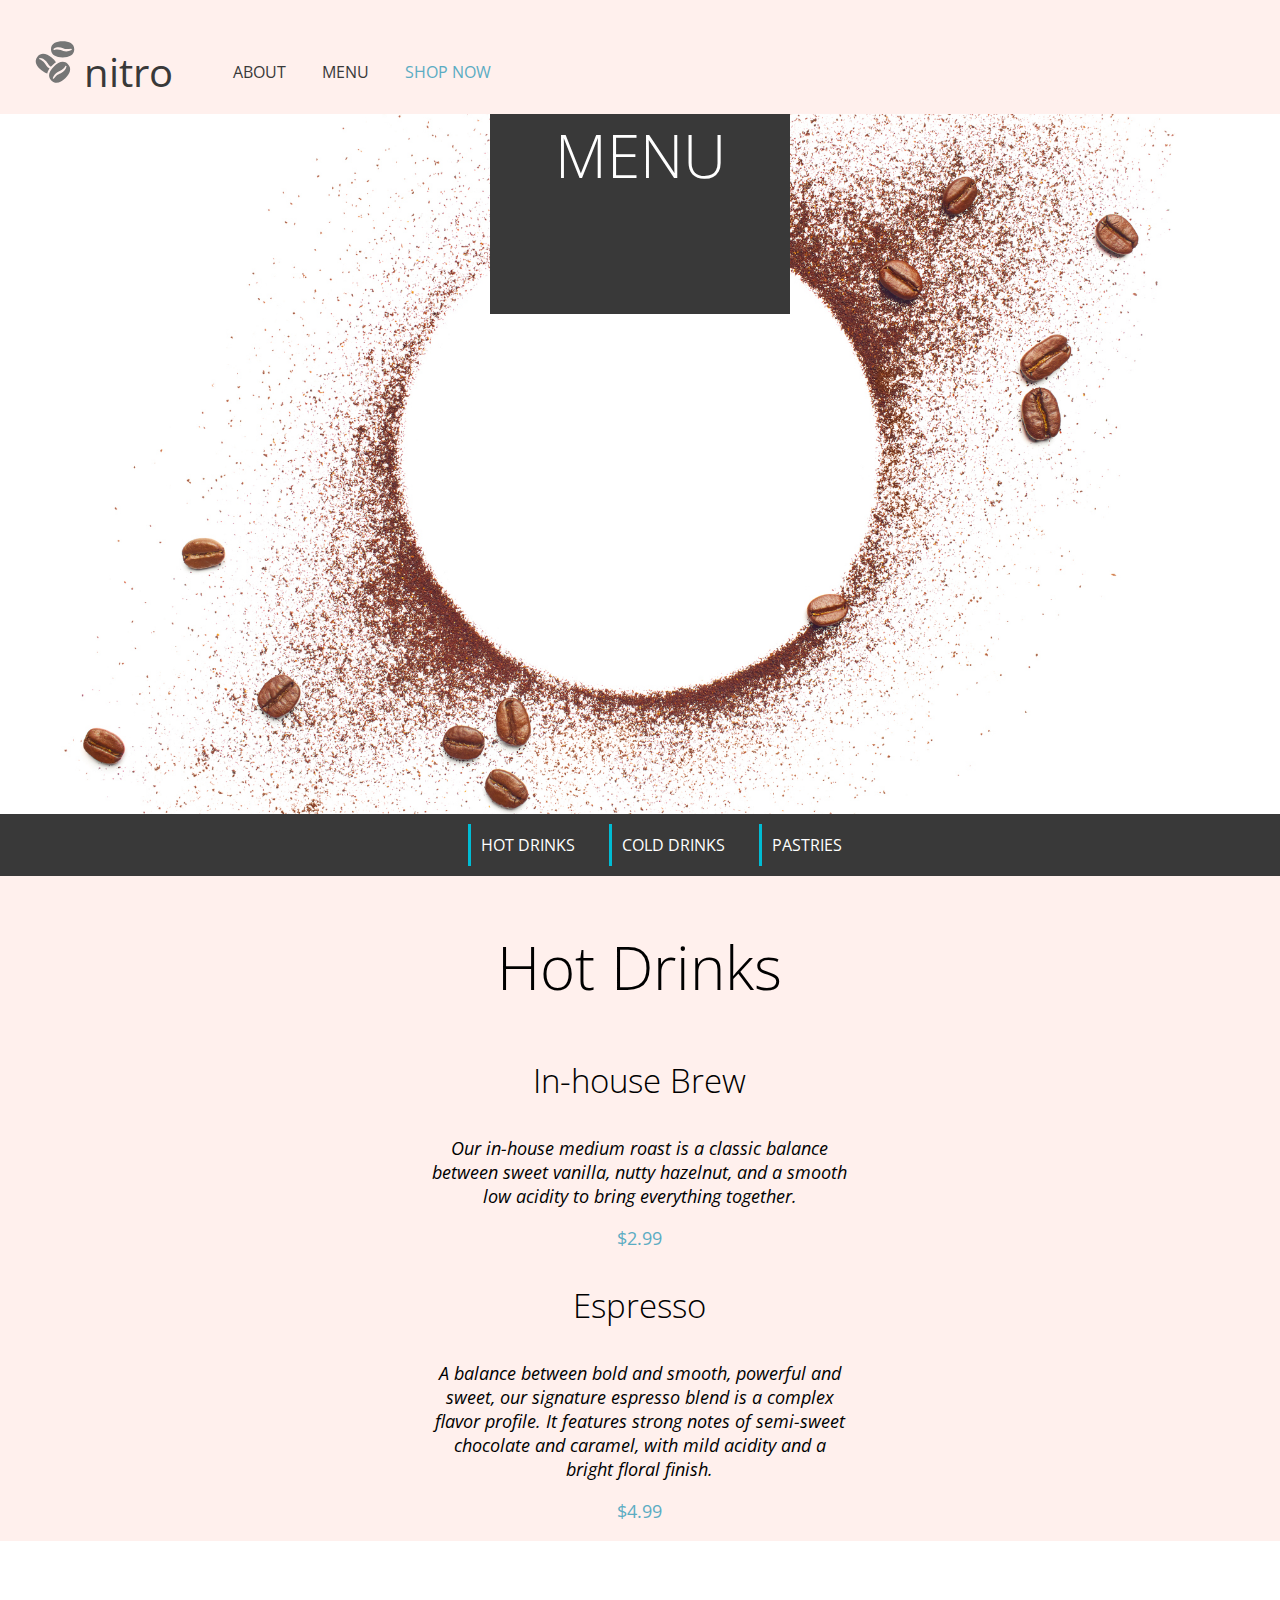
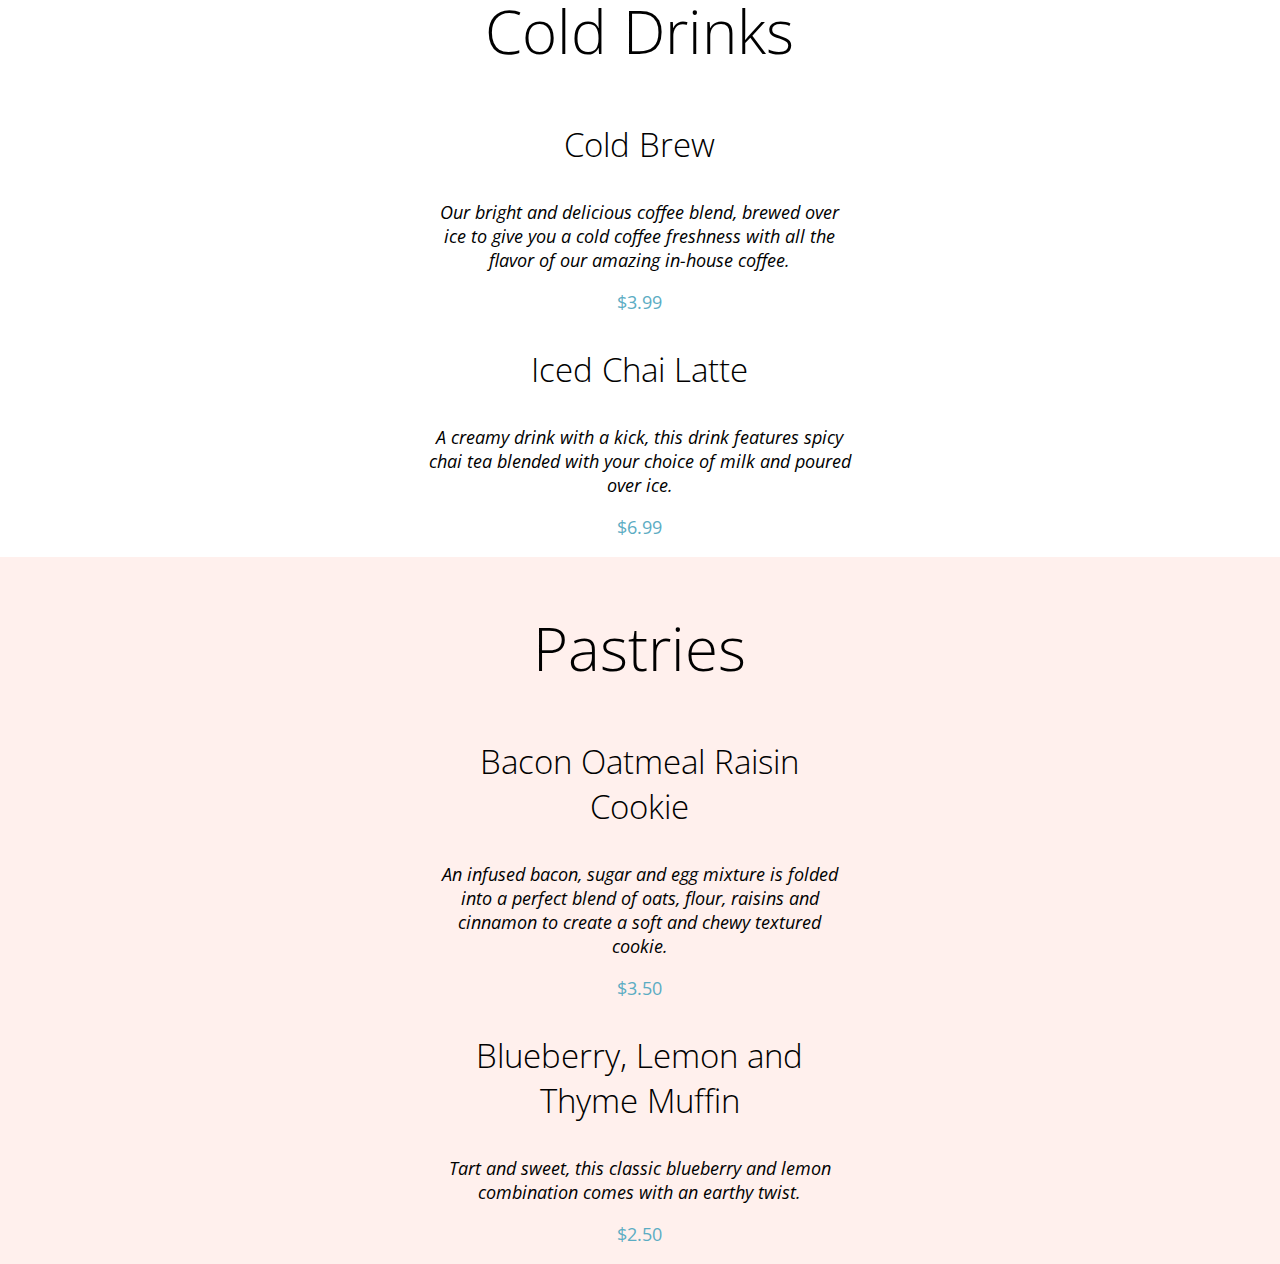
==== pages/menu.html @ c4e45bc8 "Initial commit" ====
<!DOCTYPE html>
<html lang="en">
    <head>
        <meta charset="UTF-8" />
        <meta name="viewport" content="width=device-width, initial-scale=1.0" />
        <link href="https://fonts.googleapis.com/css2?family=Open+Sans:ital,wght@0,300;0,400;0,600;0,700;1,400&display=swap" rel="stylesheet">
        <link rel="stylesheet" href="../css/global.css" />
        <link rel="stylesheet" href="../css/menu.css" />
        <title>Coffee Shop - Menu</title>
</head>
<body>
    <header>
        <nav class="navbar">
            <div class="navbar-logo">
                <a href="../index.html">
                    <img src="../assets/coffee-beans-logo-and-footer.svg" alt="coffee bean logo" class="navbar-logo-image">
                
        
                <span class="navbar-logo-text">nitro</span>
                </a>
            </div> 

            <ul class="navbar-list">                
                        <li><a href="../index.html" class="navbar-items">ABOUT</a></li>
                        <li><a href="./menu.html" class="navbar-items">MENU</a></li>
                        <li ><a href="./menu.html" class="navbar-items blue-text">SHOP NOW</a></li>
            </ul>
        </nav>     
    </header>

    <main id="main">

        <div class="menu-titlecard">
            <h1 class="menu-textbox">MENU</h1>
        </div>
            
        <nav class="menu-navbar">
            <ul class="menu-item-navbar-list">
                <li class="menu-item-navbar">HOT DRINKS</li>
                <li class="menu-item-navbar">COLD DRINKS</li>
                <li class="menu-item-navbar">PASTRIES</li>
            </ul>
        </nav>

        
        <section>
            <section class="hot-drinks">
                <section class="menu-item-descriptions">
                <h2>Hot Drinks</h2>
                
                <h3>In-house Brew</h3>
                    <p class="italic-text">Our in-house medium roast is a classic balance between sweet vanilla, nutty hazelnut, and a smooth low acidity to bring everything together.</p>
                    <p class="blue-text">$2.99</p>

                <h3>Espresso</h3>
                    <p class="italic-text">A balance between bold and smooth, powerful and sweet, our signature espresso blend is a complex flavor profile. It features strong notes of semi-sweet chocolate and caramel, with mild acidity and a bright floral finish.</p>
                    <p class="blue-text">$4.99</p>
                </section>
            </section>

            <section class="cold-drinks">
                <section class="menu-item-descriptions"> 
                <h2>Cold Drinks</h2>
                   
                <h3>Cold Brew</h3>
                    <p class="italic-text">Our bright and delicious coffee blend, brewed over ice to give you a cold coffee freshness with all the flavor of our amazing in-house coffee.</p>
                    <p class="blue-text">$3.99</p>

                <h3>Iced Chai Latte</h3>
                    <p class="italic-text">A creamy drink with a kick, this drink features spicy chai tea blended with your choice of milk and poured over ice.</p>
                    <p class="blue-text">$6.99</p>
                </section>
            </section>

            <section class="pastries">
                <section class="menu-item-descriptions"> 
                <h2>Pastries</h2>
                
                <h3>Bacon Oatmeal Raisin Cookie</h3>
                    <p class="italic-text"> An infused bacon, sugar and egg mixture is folded into a perfect blend of oats, flour, raisins and cinnamon to create a soft and chewy textured cookie.</p>
                    <p class="blue-text">$3.50</p>

                <h3>Blueberry, Lemon and Thyme Muffin</h3>
                    <p class="italic-text">Tart and sweet, this classic blueberry and lemon combination comes with an earthy twist.</p>
                    <p class="blue-text">$2.50</p>
            </section>
            </section>
        </section>
        
            
        </main>

    </body>
</html>
---- css/global.css ----
/* ---------------- tags below ---------------- */

body {
    font-family: 'Open Sans';
    font-weight: 400;
    margin: 0;
    }

h1, h2 {
    font-size: 3.75rem;
    font-weight: 300;
  }

h3 {
    font-size: 2.0625rem;
    font-weight: 300;
  }

p {
    font-size: 1.125rem;
    font-weight: 400; 
}

a {
    text-decoration: none;
  }

li {
    margin: 1rem;
    list-style-type: none;
    display: inline-block;
}


/* ---------------- classes below ---------------- */



.navbar-items, .navbar-logo {
    display: inline-block;
    align-items: center;
    padding: 1.875rem 0rem 0rem 0rem;
    background-color: #FFF0ED;
    color: #393939;   
}

.navbar {
    /* text-align: center;  */
    padding: 0.9375rem 1.875rem;
    background-color: #FFF0ED;

}

.navbar-logo a{
    display: inline-block; 
    vertical-align: middle;

}

.navbar-logo{
    margin:0;
    padding: 0;
}

.navbar-logo-image {
    width: 50px; 
    height: auto; 
    display: inline-block;
    /* vertical-align: top;  */
    margin:0;
    padding: 0;

}

.navbar-list {
    text-decoration: none;
    display: inline-block;
    vertical-align: bottom;
    gap: 0.9375rem;
    margin:0;
    padding-bottom: 0;

}

.navbar-logo-text{
    text-decoration: none;
    font-size: 2.5rem;
    color: #393939;
}

    
button {
    background-color: #5BACC3; 
    color: white; 
    border: none; 
    padding: 10px 24px; 
    margin: 20px auto;
    font-size: 1.3125rem;
    font-weight: 400;
}

.blue-text{
    text-decoration: none;
    color: #5BACC3;
}
---- css/menu.css ----
.menu-titlecard {
    width: 100%;
    height: 700px;
    background-image: url('../assets/coffee-circle.jpg'); 
    background-size: cover;
    background-position: center;
    align-items: center;
    text-align: center;
}

.menu-textbox {
    width: 300px;
    height: 200px;
    background-color: #393939; 
    color: white;
    
    display:inline-block;
    align-items: center;
    justify-content: center;
    text-align: center;
    margin:0;    
}

.main-heading {
    font-size: 24px;
    margin: 0;
    font-family: 'Open Sans', sans-serif;
    font-weight: 700;
}

.menu-navbar {
    background-color: #393939; 
    text-align:center;
}


.menu-item-navbar-list {
    display: inline-block;
    font: white;
    margin:0;
}

.menu-item-navbar {
    color: white;
    padding: 0.625rem;     
    display: inline-block;
    font: white;
    margin: 0.625rem;
    border-left: 0.1875rem solid #00bcd4; 
}

.menu-categories-breakdown {
    width: 33%;
}

.hot-drinks, .pastries {
    background-color: #FFF0ED;
    overflow: hidden;

}

.menu-item-descriptions {
    width: 33%;
    text-align: center;
    margin:0 auto;
}

.pastries {
    background-color: #FFF0ED;

}

p.italic-text {
    font-style: italic;
}

.cold-drinks{
    overflow: hidden;
}
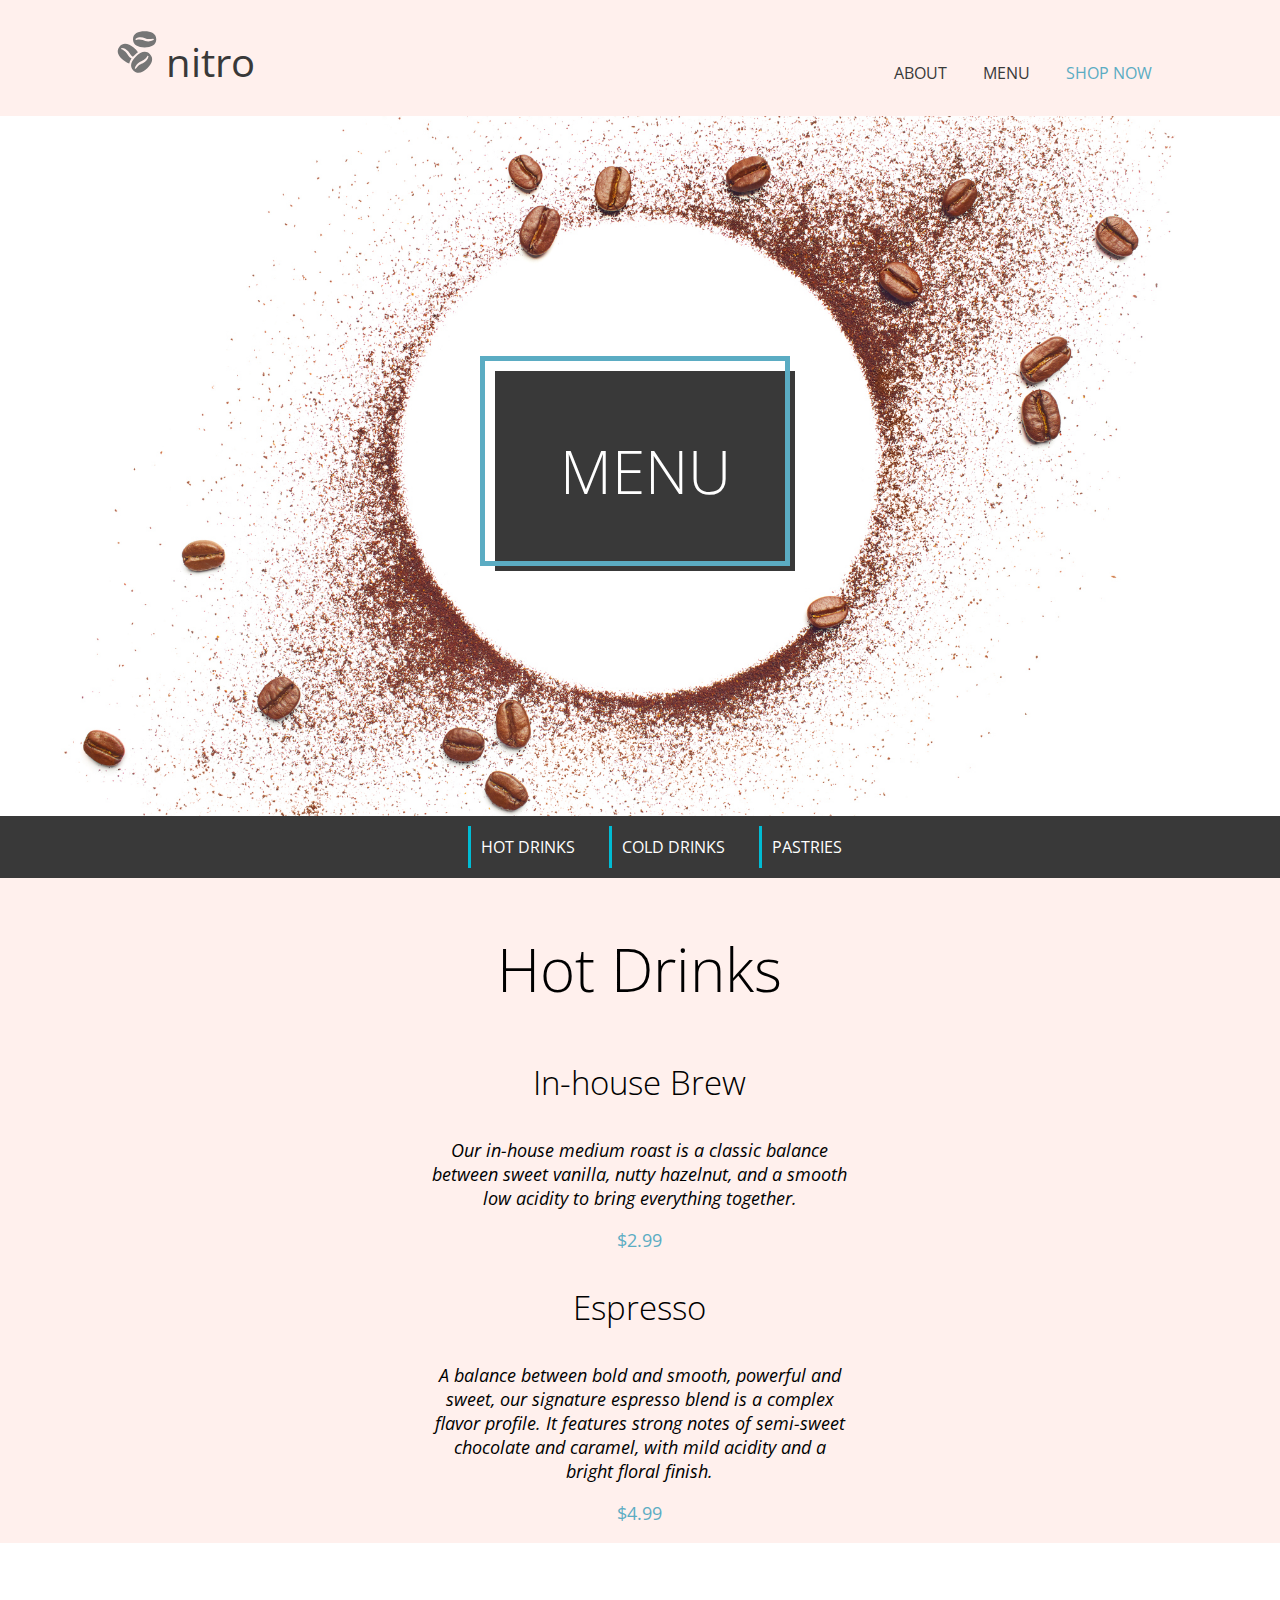
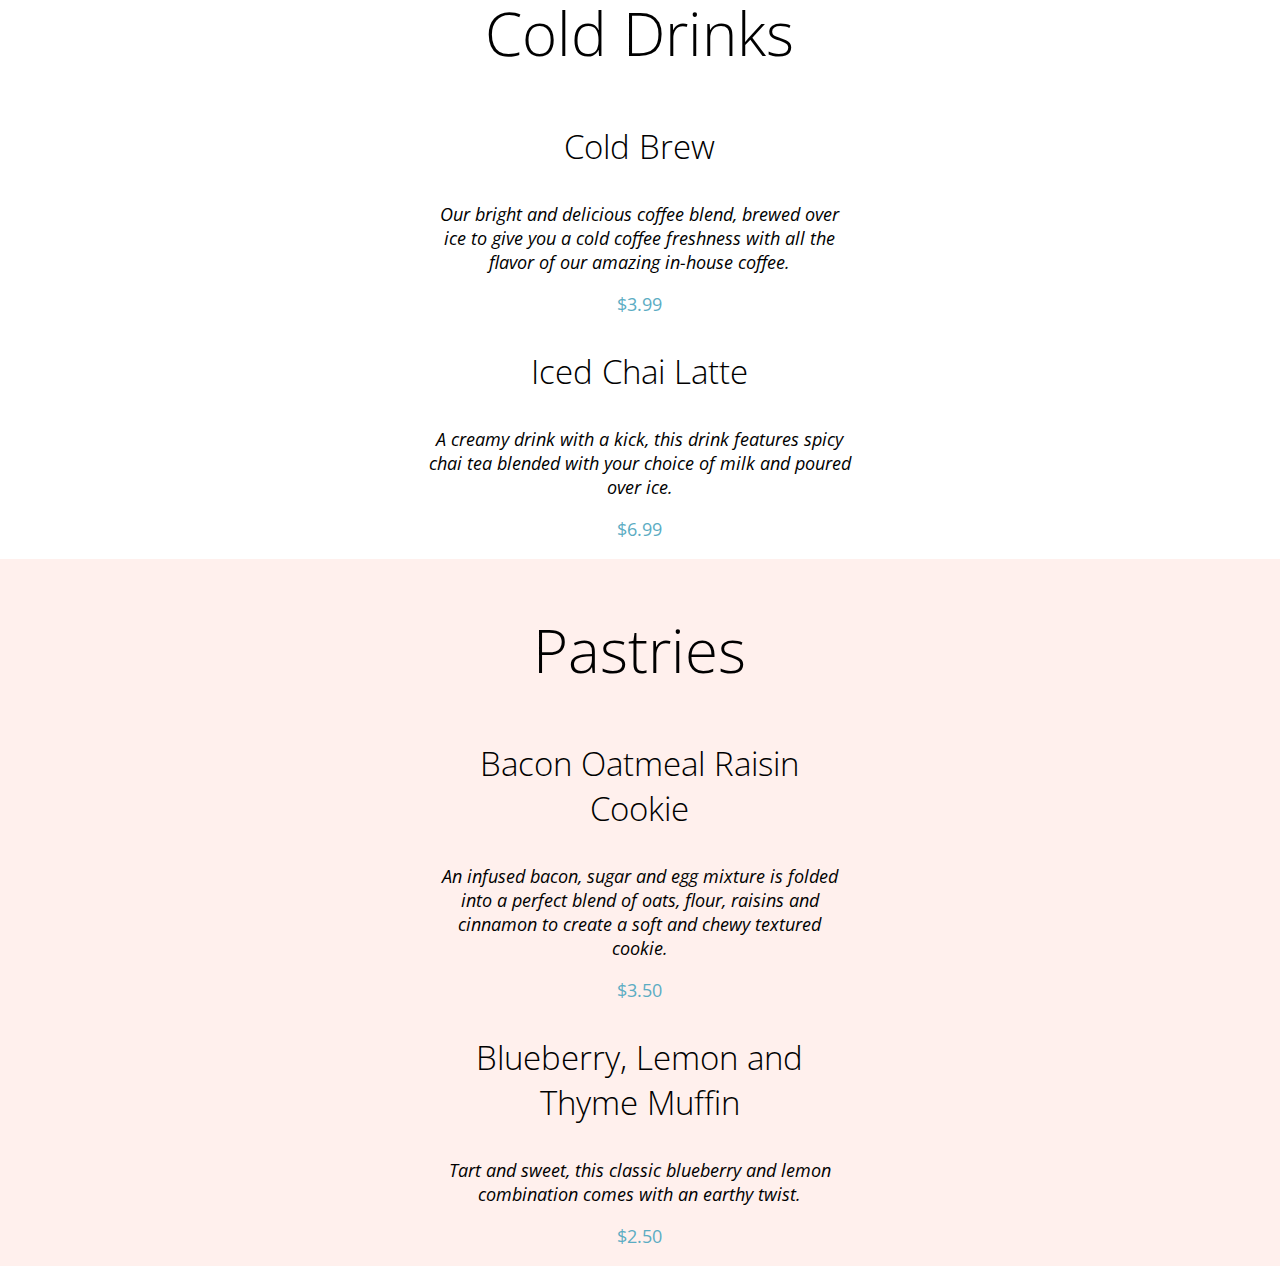
==== commit 693c010d: "Separated logos and images into the assets folder" ====
--- a/pages/menu.html
+++ b/pages/menu.html
@@ -14,7 +14,7 @@
         <nav class="navbar">
             <div class="navbar-logo">
                 <a href="../index.html">
-                    <img src="../assets/coffee-beans-logo-and-footer.svg" alt="coffee bean logo" class="navbar-logo-image">
+                    <img src="../assets/logos/coffee-beans-logo-and-footer.svg" alt="coffee bean logo" class="navbar-logo-image">
                 
         
                 <span class="navbar-logo-text">nitro</span>
--- a/css/global.css
+++ b/css/global.css
@@ -1,109 +1,129 @@
+/* ---------------- variables below ---------------- */
 /* ---------------- tags below ---------------- */
-
 body {
-    font-family: 'Open Sans';
-    font-weight: 400;
-    margin: 0;
-    }
+  font-family: "Open Sans";
+  font-weight: 400;
+  margin: 0;
+}
 
 h1, h2 {
-    font-size: 3.75rem;
-    font-weight: 300;
-  }
+  font-size: 3.75rem;
+  font-weight: 300;
+}
 
 h3 {
-    font-size: 2.0625rem;
-    font-weight: 300;
-  }
+  font-size: 2.0625rem;
+  font-weight: 300;
+}
 
 p {
-    font-size: 1.125rem;
-    font-weight: 400; 
+  font-size: 1.125rem;
+  font-weight: 400;
 }
 
 a {
-    text-decoration: none;
-  }
+  text-decoration: none;
+}
 
 li {
-    margin: 1rem;
-    list-style-type: none;
-    display: inline-block;
+  margin: 1rem;
+  list-style-type: none;
+  display: inline-block;
 }
 
-
 /* ---------------- classes below ---------------- */
-
-
-
 .navbar-items, .navbar-logo {
-    display: inline-block;
-    align-items: center;
-    padding: 1.875rem 0rem 0rem 0rem;
-    background-color: #FFF0ED;
-    color: #393939;   
+  display: inline-block;
+  align-items: center;
+  padding: 1.875rem 0rem 0rem 0rem;
+  background-color: #FFF0ED;
+  color: #393939;
 }
 
 .navbar {
-    /* text-align: center;  */
-    padding: 0.9375rem 1.875rem;
-    background-color: #FFF0ED;
-
+  /* text-align: center;  */
+  display:flex;
+  justify-content: space-between;
+  align-items: center;
+  padding: 1rem 7em;
+  background-color: #FFF0ED;
 }
 
-.navbar-logo a{
-    display: inline-block; 
-    vertical-align: middle;
-
+.navbar-logo a {
+  display: inline-block;
+  vertical-align: middle;
 }
 
-.navbar-logo{
-    margin:0;
-    padding: 0;
+.navbar-logo {
+  margin: 0;
+  padding: 0;
 }
 
 .navbar-logo-image {
-    width: 50px; 
-    height: auto; 
-    display: inline-block;
-    /* vertical-align: top;  */
-    margin:0;
-    padding: 0;
-
+  width: 50px;
+  height: auto;
+  display: inline-block;
+  margin: 0;
+  padding: 0;
 }
 
 .navbar-list {
-    text-decoration: none;
-    display: inline-block;
-    vertical-align: bottom;
-    gap: 0.9375rem;
-    margin:0;
-    padding-bottom: 0;
-
+  text-decoration: none;
+  display: inline-block;
+  vertical-align: bottom;
+  gap: 0.9375rem;
+  margin: 0;
+  padding-bottom: 0;
+  margin-left: auto;
 }
 
-.navbar-logo-text{
-    text-decoration: none;
-    font-size: 2.5rem;
-    color: #393939;
+.navbar-logo-text {
+  text-decoration: none;
+  font-size: 2.5rem;
+  color: #393939;
 }
-
-    
-button {
-    background-color: #5BACC3; 
-    color: white; 
-    border: none; 
-    padding: 10px 24px; 
-    margin: 20px auto;
-    font-size: 1.3125rem;
-    font-weight: 400;
-}
-
-.blue-text{
-    text-decoration: none;
-    color: #5BACC3;
-} 
 
 
 
 
+
+.button-offset {
+  width: 180px;
+  height: 44px;
+  margin: 20px;
+  /* padding: 10px 20px; */
+  background-color: #5BACC3;
+  color: white;
+  font-size: 1.3125rem;
+  font-weight: 400;
+  position: relative;
+  border: none;
+  display: inline-flex;
+  align-items: center;
+  justify-content: center;
+  text-align: center;
+  cursor: pointer;
+
+}
+
+.button-offset::before {
+  content: '';
+  position: absolute;
+  top: -8px;
+  left: -8px;
+  width: 100%;
+  height: 100%;
+  border: 2px solid #393939;
+  transition: all 0.2s ease;
+}
+
+.button-offset:hover::before {
+  top: 0;
+  left: 0;
+}
+
+
+.blue-text {
+  text-decoration: none;
+  color: #5BACC3;
+}--- a/css/menu.css
+++ b/css/menu.css
@@ -3,11 +3,13 @@
 .menu-titlecard {
     width: 100%;
     height: 700px;
-    background-image: url('../assets/coffee-circle.jpg'); 
+    background-image: url('../assets/images/coffee-circle.jpg'); 
     background-size: cover;
     background-position: center;
+    display: flex;
+    justify-content: center;
     align-items: center;
-    text-align: center;
+ 
 }
 
 .menu-textbox {
@@ -16,18 +18,25 @@
     background-color: #393939; 
     color: white;
     
-    display:inline-block;
+    display: flex;
     align-items: center;
     justify-content: center;
     text-align: center;
     margin:0;    
+    position: relative;
+
+    transform: translate(5px, 5px);
 }
 
-.main-heading {
-    font-size: 24px;
-    margin: 0;
-    font-family: 'Open Sans', sans-serif;
-    font-weight: 700;
+.menu-textbox::before {
+    content: '';
+    position: absolute;
+    width: 100%;
+    height: 100%;
+    border: 5px solid #5BACC3;
+    bottom: 5px;
+    right: 5px;
+
 }
 
 .menu-navbar {
@@ -80,3 +89,9 @@
     overflow: hidden;
 }
 
+/* .main-heading {
+    font-size: 24px;
+    margin: 0;
+    font-family: 'Open Sans', sans-serif;
+    font-weight: 700;
+} */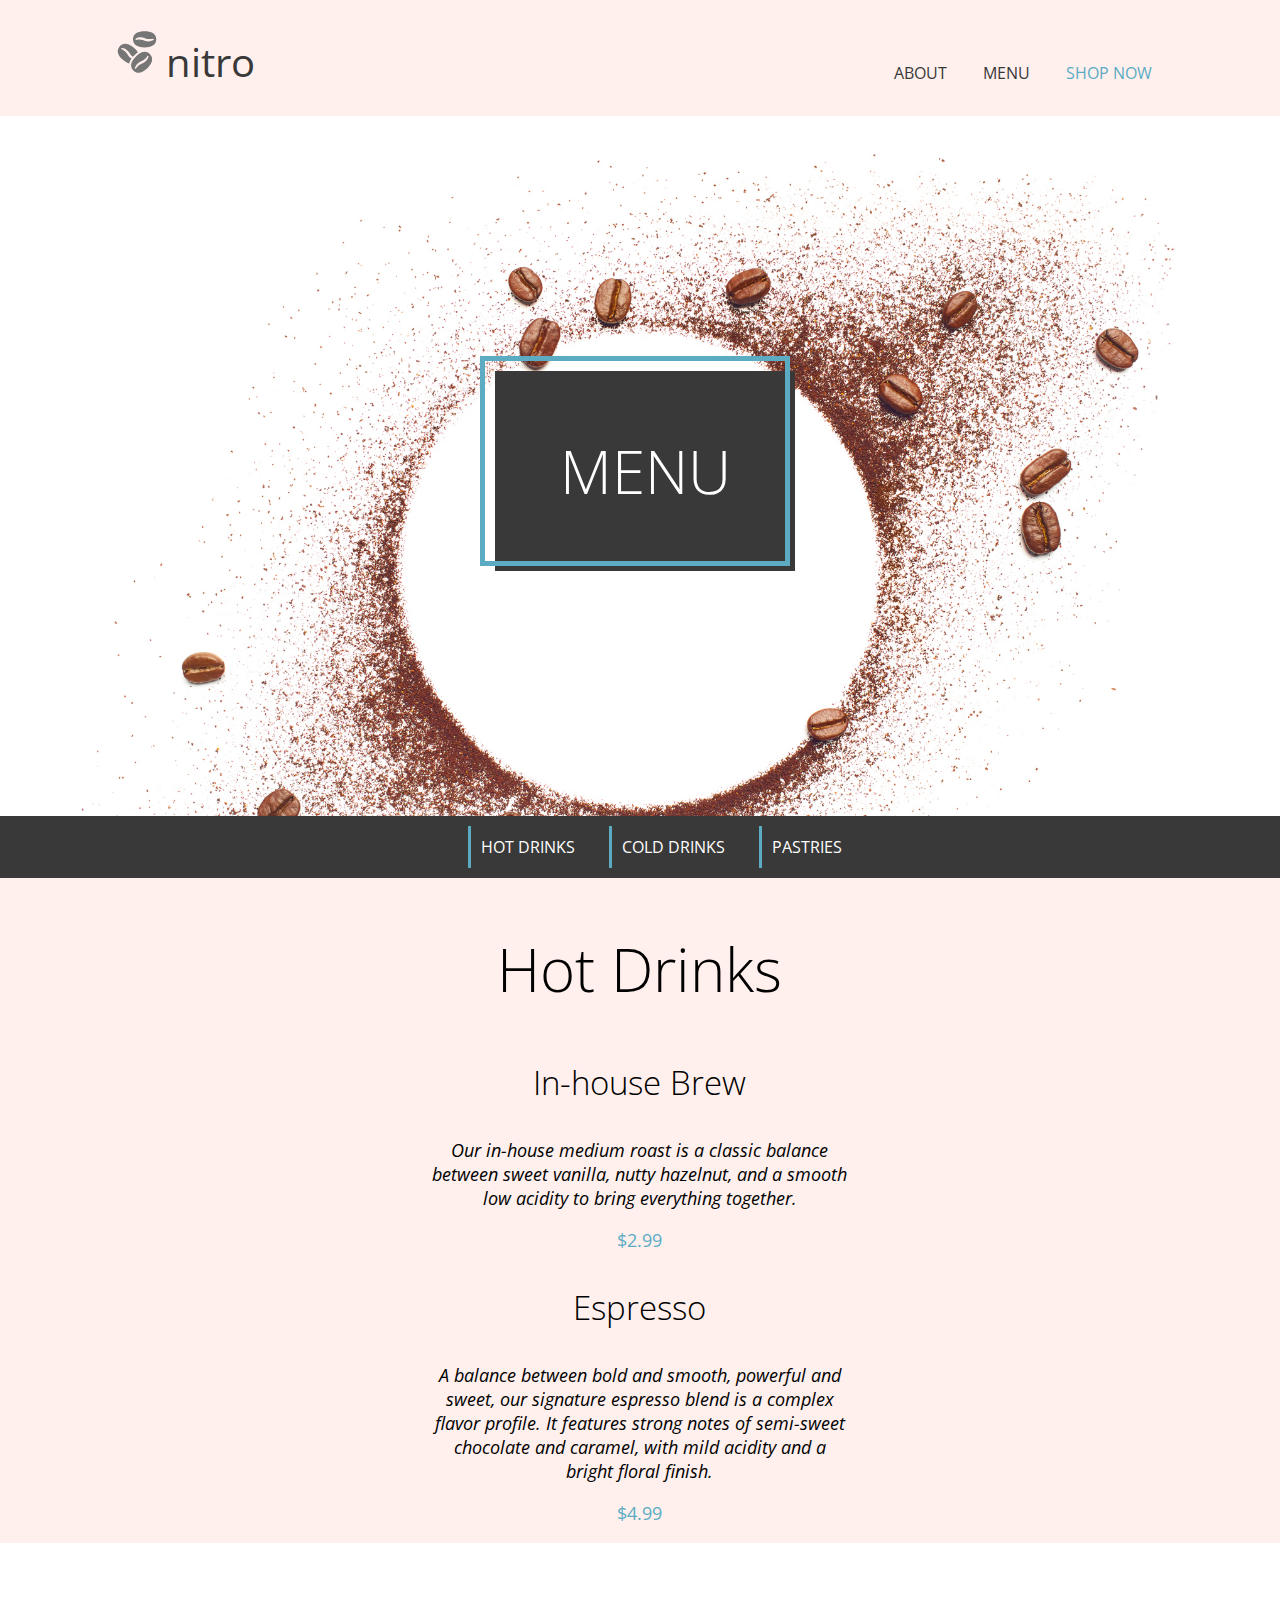
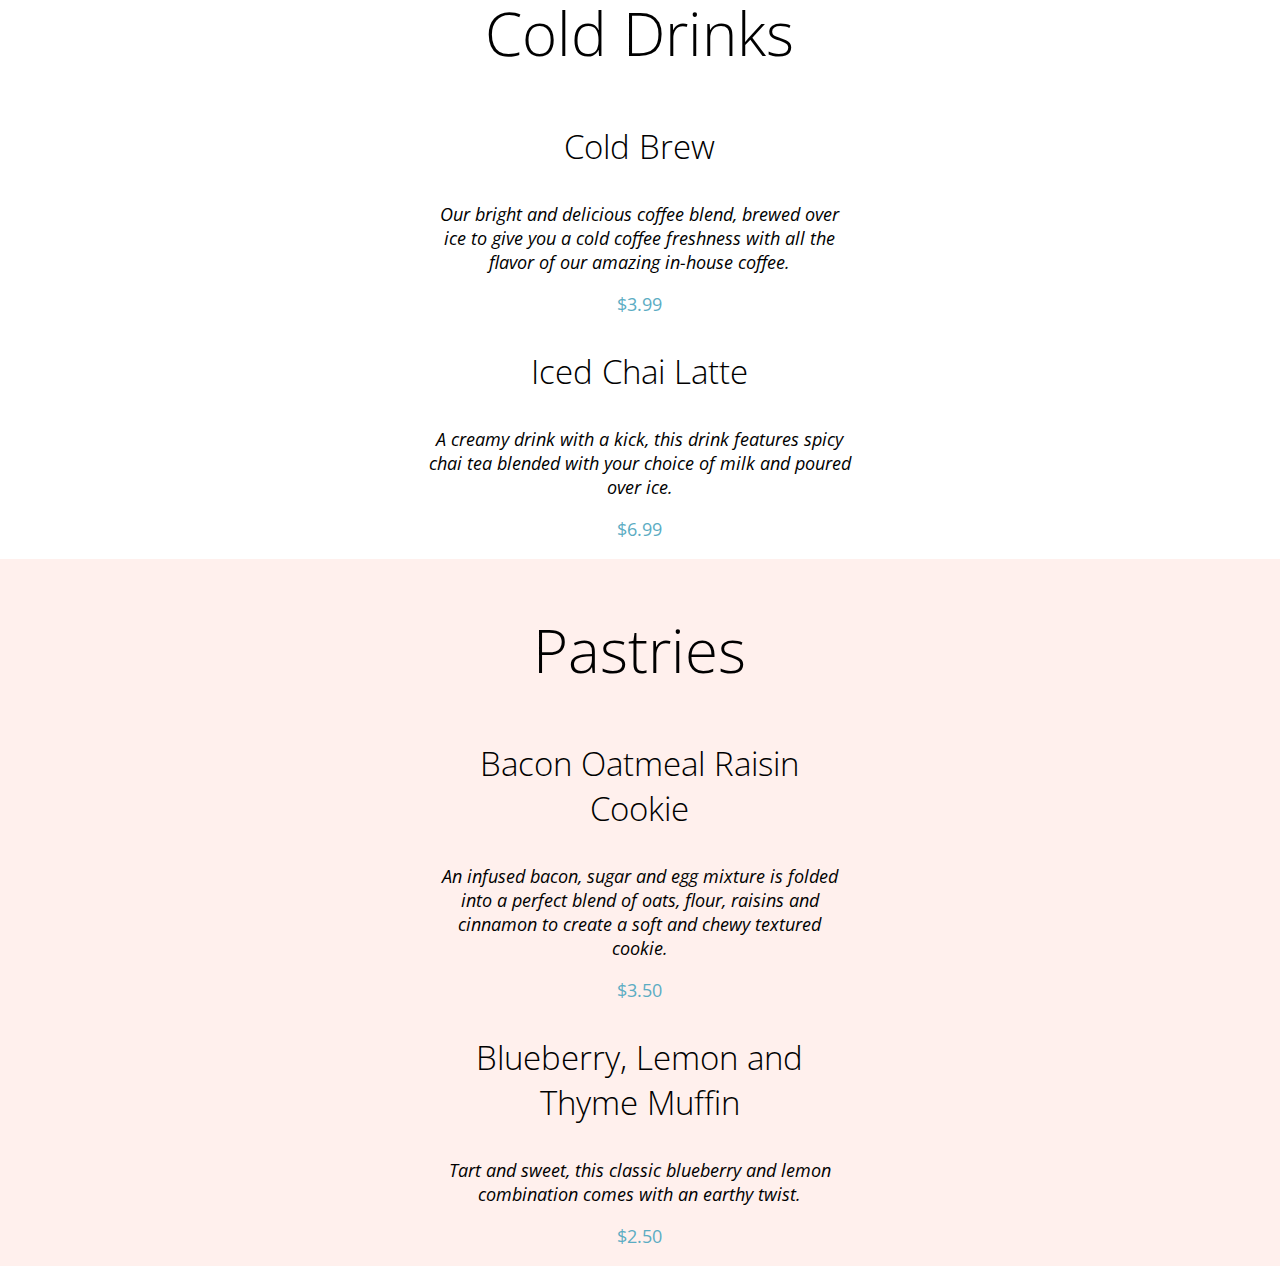
==== commit b0e8ac98: "Final touches" ====
--- a/pages/menu.html
+++ b/pages/menu.html
@@ -1,98 +1,119 @@
-
 <!DOCTYPE html>
 <html lang="en">
-    <head>
-        <meta charset="UTF-8" />
-        <meta name="viewport" content="width=device-width, initial-scale=1.0" />
-        <link href="https://fonts.googleapis.com/css2?family=Open+Sans:ital,wght@0,300;0,400;0,600;0,700;1,400&display=swap" rel="stylesheet">
-        <link rel="stylesheet" href="../css/global.css" />
-        <link rel="stylesheet" href="../css/menu.css" />
-        <title>Coffee Shop - Menu</title>
-</head>
-<body>
+  <head>
+    <meta charset="UTF-8" />
+    <meta name="viewport" content="width=device-width, initial-scale=1.0" />
+    <link
+      href="https://fonts.googleapis.com/css2?family=Open+Sans:ital,wght@0,300;0,400;0,600;0,700;1,400&display=swap"
+      rel="stylesheet"
+    />
+    <link rel="stylesheet" href="../scss/menu.css" />
+    <title>Coffee Shop - Menu</title>
+  </head>
+  <body>
     <header>
-        <nav class="navbar">
-            <div class="navbar-logo">
-                <a href="../index.html">
-                    <img src="../assets/logos/coffee-beans-logo-and-footer.svg" alt="coffee bean logo" class="navbar-logo-image">
-                
+      <nav class="navbar">
+        <div class="navbar-logo">
+          <a href="../index.html">
+            <img
+              src="../assets/logos/coffee-beans-logo-and-footer.svg"
+              alt="coffee bean logo"
+              class="navbar-logo-image"
+            />
+
+            <span class="navbar-logo-text">nitro</span>
+          </a>
+        </div>
         
-                <span class="navbar-logo-text">nitro</span>
-                </a>
-            </div> 
-
-            <ul class="navbar-list">                
-                        <li><a href="../index.html" class="navbar-items">ABOUT</a></li>
-                        <li><a href="./menu.html" class="navbar-items">MENU</a></li>
-                        <li ><a href="./menu.html" class="navbar-items blue-text">SHOP NOW</a></li>
-            </ul>
-        </nav>     
+        <ul class="navbar-list">
+          <li><a href="../index.html" class="navbar-items">ABOUT</a></li>
+          <li><a href="./menu.html" class="navbar-items">MENU</a></li>
+          <li>
+            <a href="./menu.html" class="navbar-items blue-text">SHOP NOW</a>
+          </li>
+        </ul>
+      </nav>
     </header>
 
     <main id="main">
+      <div class="menu-titlecard">
+        <h1 class="menu-textbox">MENU</h1>
+      </div>
 
-        <div class="menu-titlecard">
-            <h1 class="menu-textbox">MENU</h1>
-        </div>
-            
-        <nav class="menu-navbar">
-            <ul class="menu-item-navbar-list">
-                <li class="menu-item-navbar">HOT DRINKS</li>
-                <li class="menu-item-navbar">COLD DRINKS</li>
-                <li class="menu-item-navbar">PASTRIES</li>
-            </ul>
-        </nav>
+      <nav class="menu-navbar">
+        <ul class="menu-item-navbar-list">
+          <li class="menu-item-navbar">HOT DRINKS</li>
+          <li class="menu-item-navbar">COLD DRINKS</li>
+          <li class="menu-item-navbar">PASTRIES</li>
+        </ul>
+      </nav>
 
-        
-        <section>
-            <section class="hot-drinks">
-                <section class="menu-item-descriptions">
-                <h2>Hot Drinks</h2>
-                
-                <h3>In-house Brew</h3>
-                    <p class="italic-text">Our in-house medium roast is a classic balance between sweet vanilla, nutty hazelnut, and a smooth low acidity to bring everything together.</p>
-                    <p class="blue-text">$2.99</p>
+      <section>
+        <section class="hot-drinks">
+          <section class="menu-item-descriptions">
+            <h2>Hot Drinks</h2>
 
-                <h3>Espresso</h3>
-                    <p class="italic-text">A balance between bold and smooth, powerful and sweet, our signature espresso blend is a complex flavor profile. It features strong notes of semi-sweet chocolate and caramel, with mild acidity and a bright floral finish.</p>
-                    <p class="blue-text">$4.99</p>
-                </section>
-            </section>
+            <h3>In-house Brew</h3>
+            <p class="italic-text">
+              Our in-house medium roast is a classic balance between sweet
+              vanilla, nutty hazelnut, and a smooth low acidity to bring
+              everything together.
+            </p>
+            <p class="blue-text">$2.99</p>
 
-            <section class="cold-drinks">
-                <section class="menu-item-descriptions"> 
-                <h2>Cold Drinks</h2>
-                   
-                <h3>Cold Brew</h3>
-                    <p class="italic-text">Our bright and delicious coffee blend, brewed over ice to give you a cold coffee freshness with all the flavor of our amazing in-house coffee.</p>
-                    <p class="blue-text">$3.99</p>
+            <h3>Espresso</h3>
+            <p class="italic-text">
+              A balance between bold and smooth, powerful and sweet, our
+              signature espresso blend is a complex flavor profile. It features
+              strong notes of semi-sweet chocolate and caramel, with mild
+              acidity and a bright floral finish.
+            </p>
+            <p class="blue-text">$4.99</p>
+          </section>
+        </section>
 
-                <h3>Iced Chai Latte</h3>
-                    <p class="italic-text">A creamy drink with a kick, this drink features spicy chai tea blended with your choice of milk and poured over ice.</p>
-                    <p class="blue-text">$6.99</p>
-                </section>
-            </section>
+        <section class="cold-drinks">
+          <section class="menu-item-descriptions">
+            <h2>Cold Drinks</h2>
 
-            <section class="pastries">
-                <section class="menu-item-descriptions"> 
-                <h2>Pastries</h2>
-                
-                <h3>Bacon Oatmeal Raisin Cookie</h3>
-                    <p class="italic-text"> An infused bacon, sugar and egg mixture is folded into a perfect blend of oats, flour, raisins and cinnamon to create a soft and chewy textured cookie.</p>
-                    <p class="blue-text">$3.50</p>
+            <h3>Cold Brew</h3>
+            <p class="italic-text">
+              Our bright and delicious coffee blend, brewed over ice to give you
+              a cold coffee freshness with all the flavor of our amazing
+              in-house coffee.
+            </p>
+            <p class="blue-text">$3.99</p>
 
-                <h3>Blueberry, Lemon and Thyme Muffin</h3>
-                    <p class="italic-text">Tart and sweet, this classic blueberry and lemon combination comes with an earthy twist.</p>
-                    <p class="blue-text">$2.50</p>
-            </section>
-            </section>
+            <h3>Iced Chai Latte</h3>
+            <p class="italic-text">
+              A creamy drink with a kick, this drink features spicy chai tea
+              blended with your choice of milk and poured over ice.
+            </p>
+            <p class="blue-text">$6.99</p>
+          </section>
         </section>
-        
-            
-        </main>
 
-    </body>
+        <section class="pastries">
+          <section class="menu-item-descriptions">
+            <h2>Pastries</h2>
+
+            <h3>Bacon Oatmeal Raisin Cookie</h3>
+            <p class="italic-text">
+              An infused bacon, sugar and egg mixture is folded into a perfect
+              blend of oats, flour, raisins and cinnamon to create a soft and
+              chewy textured cookie.
+            </p>
+            <p class="blue-text">$3.50</p>
+
+            <h3>Blueberry, Lemon and Thyme Muffin</h3>
+            <p class="italic-text">
+              Tart and sweet, this classic blueberry and lemon combination comes
+              with an earthy twist.
+            </p>
+            <p class="blue-text">$2.50</p>
+          </section>
+        </section>
+      </section>
+    </main>
+  </body>
 </html>
-
-
-
--- a/scss/menu.css
+++ b/scss/menu.css
@@ -0,0 +1,188 @@
+body {
+  font-family: "Open Sans";
+  font-weight: 400;
+  margin: 0;
+}
+
+h1, h2 {
+  font-size: 60px;
+  font-weight: 300;
+}
+
+h3 {
+  font-size: 33px;
+  font-weight: 300;
+}
+
+p {
+  font-size: 18px;
+  font-weight: 400;
+}
+
+a {
+  text-decoration: none;
+}
+
+li {
+  margin: 16px;
+  list-style-type: none;
+  display: inline-block;
+}
+
+.navbar {
+  display: flex;
+  justify-content: space-between;
+  align-items: center;
+  padding: 16px 7em;
+  background-color: #FFF0ED;
+}
+.navbar-items, .navbar-logo {
+  display: inline-block;
+  align-items: center;
+  padding: 30px 0 0;
+  background-color: #FFF0ED;
+  color: #393939;
+}
+.navbar-logo {
+  margin: 0;
+  padding: 0;
+}
+.navbar-logo a {
+  display: inline-block;
+  vertical-align: middle;
+}
+.navbar-logo-image {
+  width: 3.125rem;
+  height: auto;
+  display: inline-block;
+  margin: 0;
+  padding: 0;
+}
+.navbar-logo-text {
+  text-decoration: none;
+  font-size: 40px;
+  color: #393939;
+}
+.navbar-list {
+  text-decoration: none;
+  display: inline-block;
+  vertical-align: bottom;
+  gap: 15px;
+  margin: 0;
+  padding-bottom: 0;
+  margin-left: auto;
+}
+
+.button-offset {
+  position: relative;
+  cursor: pointer;
+  border: none;
+  display: flex;
+  align-items: center;
+  justify-content: center;
+  width: 180px;
+  height: 44px;
+  margin: 20px;
+  background-color: #5BACC3;
+  color: #ffffff;
+  font-size: 21px;
+  font-weight: 400;
+  text-align: center;
+}
+.button-offset::before {
+  content: "";
+  position: absolute;
+  top: -0.5rem;
+  left: -0.5rem;
+  width: 100%;
+  height: 100%;
+  border: 0.125rem solid #393939;
+  transition: all 0.2s ease;
+}
+.button-offset:hover::before {
+  top: 0;
+  left: 0;
+}
+
+.blue-text {
+  text-decoration: none;
+  color: #5BACC3;
+}
+
+.italic-text {
+  font-style: italic;
+}
+
+.menu-titlecard {
+  width: 100%;
+  height: 43.75rem;
+  background-image: url("../assets/images/coffee-circle.jpg");
+  background-size: cover;
+  display: flex;
+  align-items: center;
+  justify-content: center;
+}
+.menu-textbox {
+  width: 18.75rem;
+  height: 12.5rem;
+  background-color: #393939;
+  color: #ffffff;
+  display: flex;
+  align-items: center;
+  justify-content: center;
+  text-align: center;
+  margin: 0;
+  position: relative;
+  transform: translate(0.3125rem, 0.3125rem);
+}
+.menu-textbox::before {
+  content: "";
+  position: absolute;
+  width: 100%;
+  height: 100%;
+  border: 0.3125rem solid #5BACC3;
+  bottom: 0.3125rem;
+  right: 0.3125rem;
+}
+.menu-navbar {
+  background-color: #393939;
+  text-align: center;
+}
+.menu-item-navbar {
+  color: #ffffff;
+  padding: 10px;
+  display: inline-block;
+  font: white;
+  margin: 10px;
+  border-left: 3px solid #5BACC3;
+}
+.menu-item-navbar-list {
+  display: inline-block;
+  color: #ffffff;
+  margin: 0;
+}
+.menu-item-descriptions {
+  width: 33%;
+  text-align: center;
+  margin: 0 auto;
+}
+.menu-categories-breakdown {
+  width: 33%;
+}
+
+.hot-drinks, .pastries {
+  background-color: #FFF0ED;
+  overflow: hidden;
+}
+
+.pastries {
+  background-color: #FFF0ED;
+}
+
+p.italic-text {
+  font-style: italic;
+}
+
+.cold-drinks {
+  overflow: hidden;
+}/*# sourceMappingURL=menu.css.map */